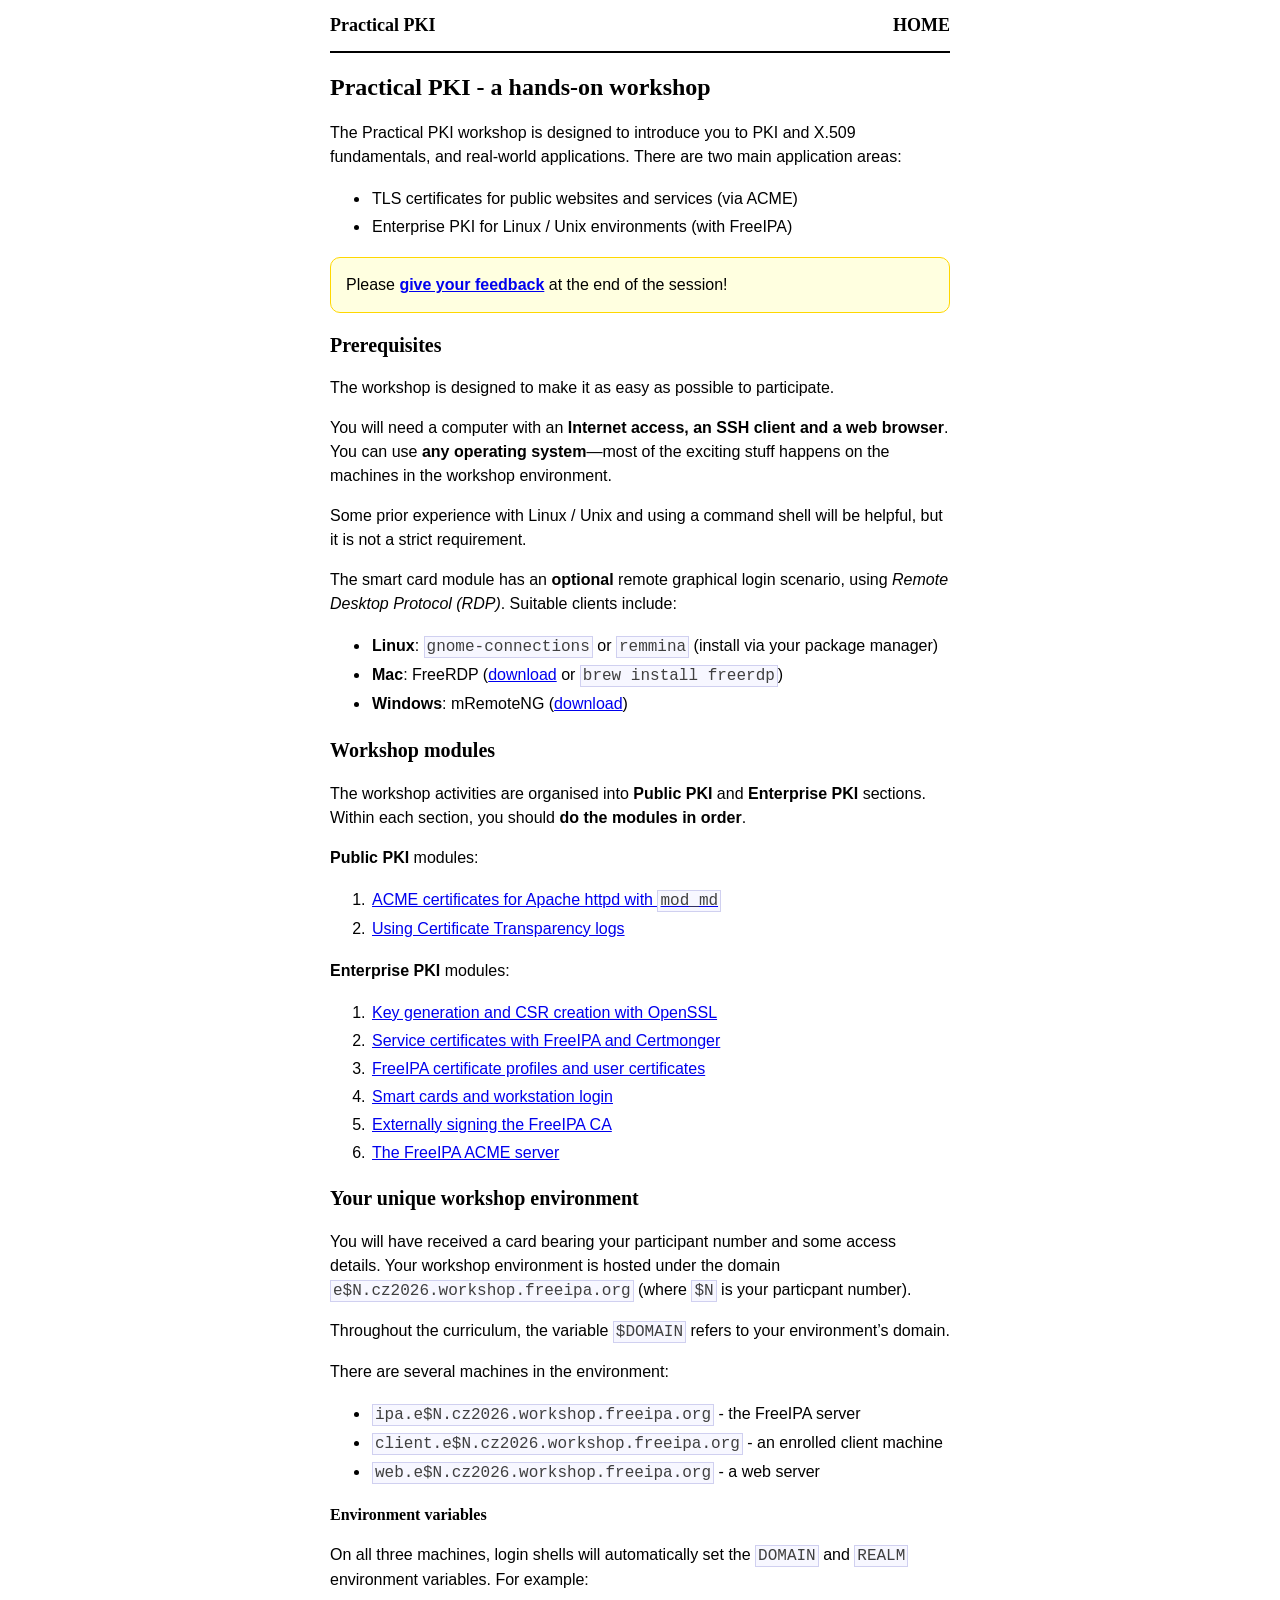
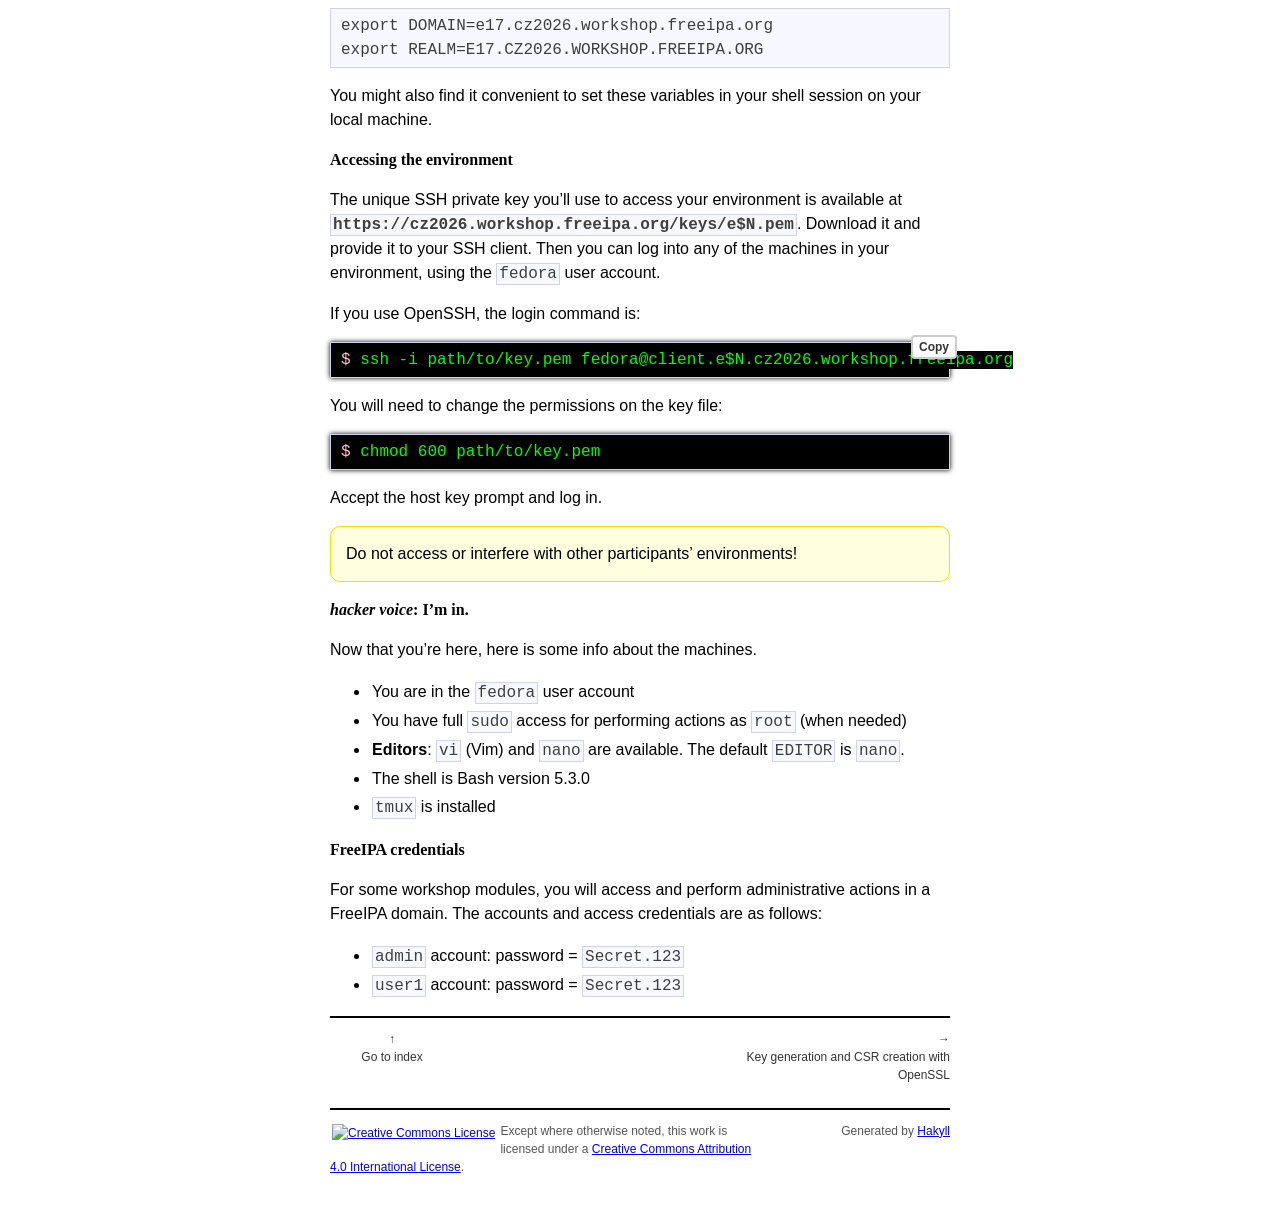
==== index.html @ d238bed1 "snapshot 26-05-22 23:59" ====
<!DOCTYPE html>
<html lang="en">
    <head>
        <meta charset="UTF-8">
        <meta name="viewport" content="width=device-width, initial-scale=1.0">
        <title>Practical PKI - Start</title>
        <link rel="stylesheet" href="./css/default.css">
        <script src="./js/copy-button.js"></script>
    </head>
    <body>
        <div id="header">
            <div id="logo">
                <a href="./">Practical PKI</a>
            </div>
            <div id="navigation">
                <a href="./">Home</a>
            </div>
        </div>

        <div id="content">
            <div id="postContent">
    <h1 id="practical-pki---a-hands-on-workshop">Practical PKI - a hands-on workshop</h1>
<p>The Practical PKI workshop is designed to introduce you to PKI and
X.509 fundamentals, and real-world applications. There are two main
application areas:</p>
<ul>
<li>TLS certificates for public websites and services (via ACME)</li>
<li>Enterprise PKI for Linux / Unix environments (with FreeIPA)</li>
</ul>
<div class="note">
<p>Please <a href="https://feedback-form.example.com/" target="_blank"><strong>give your feedback</strong></a>
at the end of the session!</p>
</div>
<h2 id="prerequisites">Prerequisites</h2>
<p>The workshop is designed to make it as easy as possible to
participate.</p>
<p>You will need a computer with an <strong>Internet access, an SSH client
and a web browser</strong>. You can use <strong>any operating system</strong>—most of
the exciting stuff happens on the machines in the workshop
environment.</p>
<p>Some prior experience with Linux / Unix and using a command shell
will be helpful, but it is not a strict requirement.</p>
<p>The smart card module has an <strong>optional</strong> remote graphical login
scenario, using <em>Remote Desktop Protocol (RDP)</em>. Suitable clients
include:</p>
<ul>
<li><strong>Linux</strong>: <code>gnome-connections</code> or <code>remmina</code> (install via your
package manager)</li>
<li><strong>Mac</strong>: FreeRDP (<a href="https://www.freerdp.com/">download</a> or
<code>brew install freerdp</code>)</li>
<li><strong>Windows</strong>: mRemoteNG (<a href="https://mremoteng.org/">download</a>)</li>
</ul>
<h2 id="toc">Workshop modules</h2>
<p>The workshop activities are organised into <strong>Public PKI</strong> and
<strong>Enterprise PKI</strong> sections. Within each section, you should <strong>do
the modules in order</strong>.</p>
<p><strong>Public PKI</strong> modules:</p>
<ol type="1">
<li><a href="modules/acme-httpd-mod_md.html">ACME certificates for Apache httpd with <code>mod_md</code></a></li>
<li><a href="modules/certificate-transparency.html">Using Certificate Transparency logs</a></li>
</ol>
<p><strong>Enterprise PKI</strong> modules:</p>
<ol type="1">
<li><a href="modules/01-keygen-and-csr.html">Key generation and CSR creation with OpenSSL</a></li>
<li><a href="modules/ipa-certmonger.html">Service certificates with FreeIPA and Certmonger</a></li>
<li><a href="modules/ipa-profiles.html">FreeIPA certificate profiles and user certificates</a></li>
<li><a href="modules/ipa-smart-cards.html">Smart cards and workstation login</a></li>
<li><a href="modules/ipa-external-ca.html">Externally signing the FreeIPA CA</a></li>
<li><a href="modules/ipa-acme.html">The FreeIPA ACME server</a></li>
</ol>
<h2 id="your-unique-workshop-environment">Your unique workshop environment</h2>
<p>You will have received a card bearing your participant number and
some access details. Your workshop environment is hosted under the
domain <code>e$N.cz2026.workshop.freeipa.org</code> (where <code>$N</code> is your particpant number).</p>
<p>Throughout the curriculum, the variable <code>$DOMAIN</code> refers to your
environment’s domain.</p>
<p>There are several machines in the environment:</p>
<ul>
<li><code>ipa.e$N.cz2026.workshop.freeipa.org</code> - the FreeIPA server</li>
<li><code>client.e$N.cz2026.workshop.freeipa.org</code> - an enrolled client machine</li>
<li><code>web.e$N.cz2026.workshop.freeipa.org</code> - a web server</li>
</ul>
<h3 id="environment-variables">Environment variables</h3>
<p>On all three machines, login shells will automatically set the
<code>DOMAIN</code> and <code>REALM</code> environment variables. For example:</p>
<pre><code>export DOMAIN=e17.cz2026.workshop.freeipa.org
export REALM=E17.CZ2026.WORKSHOP.FREEIPA.ORG</code></pre>
<p>You might also find it convenient to set these variables in your
shell session on your local machine.</p>
<h3 id="accessing-the-environment">Accessing the environment</h3>
<p>The unique SSH private key you’ll use to access your environment is
available at <strong><code>https://cz2026.workshop.freeipa.org/keys/e$N.pem</code></strong>.
Download it and provide it to your SSH client. Then you can log
into any of the machines in your environment, using the <code>fedora</code>
user account.</p>
<p>If you use OpenSSH, the login command is:</p>
<pre class="command"><code>ssh -i path/to/key.pem fedora@client.e$N.cz2026.workshop.freeipa.org</code></pre>
<p>You will need to change the permissions on the key file:</p>
<pre class="command no-copy"><code>chmod 600 path/to/key.pem</code></pre>
<p>Accept the host key prompt and log in.</p>
<div class="note">
<p>Do not access or interfere with other participants’ environments!</p>
</div>
<h3 id="hacker-voice-im-in."><em>hacker voice</em>: I’m in.</h3>
<p>Now that you’re here, here is some info about the machines.</p>
<ul>
<li>You are in the <code>fedora</code> user account</li>
<li>You have full <code>sudo</code> access for performing actions as <code>root</code> (when
needed)</li>
<li><strong>Editors</strong>: <code>vi</code> (Vim) and <code>nano</code> are available. The default
<code>EDITOR</code> is <code>nano</code>.</li>
<li>The shell is Bash version 5.3.0</li>
<li><code>tmux</code> is installed</li>
</ul>
<h3 id="freeipa-credentials">FreeIPA credentials</h3>
<p>For some workshop modules, you will access and perform
administrative actions in a FreeIPA domain. The accounts and access
credentials are as follows:</p>
<ul>
<li><code>admin</code> account: password = <code>Secret.123</code></li>
<li><code>user1</code> account: password = <code>Secret.123</code></li>
</ul>
</div>
<div id="nav" class="footer">
    
    
    <div class="up">
        <a href="#toc">Go to index</a>
    </div>
    
    
    <div class="next">
        <a href="modules/01-keygen-and-csr.html">Key generation and CSR creation with OpenSSL</a>
    </div>
    
</div>

        </div>

        <div class="footer">

<div id="license">
    <div style="float: left">
        <a rel="license" href="https://creativecommons.org/licenses/by/4.0/">
            <img alt="Creative Commons License" style="border-width:0" src="https://licensebuttons.net/l/by/4.0/88x31.png">
        </a>
    </div>
    <div>
        <p>
        Except where otherwise noted, this work is licensed under a
        <a rel="license" href="https://creativecommons.org/licenses/by/4.0/">
            Creative Commons Attribution 4.0 International License</a>.
        </p>
    </div>
</div>

<div id="hakyll">
    Generated by
    <a href="https://jaspervdj.be/hakyll">Hakyll</a>
</div>

        </div>
    </body>
</html>
---- css/default.css ----
body{color:black;font-size:16px;font-family:sans-serif;margin:0px auto 0px auto;max-width:650px;width:100%;padding:0 15px;box-sizing:border-box;line-height:1.5}div#header{font-family:serif;border-bottom:2px solid black;margin-bottom:12px;padding:12px 0px 12px 0px}div#header::after{content:"";display:table;clear:both}div#logo a{color:black;float:left;font-size:18px;font-weight:bold;text-decoration:none}div#header #navigation{text-align:right}div#header #navigation a{color:black;font-size:18px;font-weight:bold;margin-left:12px;text-decoration:none;text-transform:uppercase}#recent ul{padding-left:20px}.clear{clear:both}.footer{border-top:solid 2px black;color:#555;font-size:12px;margin-top:12px;padding:12px 0px 12px 0px;display:flex;justify-content:space-between}#nav .back{width:40%;text-align:left}#nav .up{width:20%;text-align:center}#nav .next{width:40%;text-align:right}#nav .back a::before{content:"←\a";white-space:pre}#nav .up a::before{content:"↑\a";white-space:pre}#nav .next a::before{content:"→\a";white-space:pre}#nav a{text-decoration:none;color:#333}#nav a:hover{color:#000}#license{width:70%}#license img{margin:2px;margin-right:5px}#content img{max-width:100%}li{padding:2px}h1{font-size:24px}h2{font-size:20px}h3{font-size:16px}h4{color:grey;font-size:16px}h1,h2,h3,h4,h5,h6{font-family:serif}a.section{text-decoration:none;color:grey;visibility:hidden}:hover>a.section{visibility:visible}div.info{color:#555;font-size:14px;font-style:italic}table{margin:auto;border-collapse:collapse}td,th{padding:5px;border-bottom:1px solid lightgrey}th{border-top:1px solid lightgrey}p{overflow-wrap:break-word;hyphens:auto}div p:first-child{margin-top:0}.note :last-child,.note :last-child :last-child{margin-bottom:0}li:last-child :last-child{margin-bottom:0}blockquote{font-style:italic}code{background:#f7f7ff;color:#3f3f3f;border:solid 1px #d0d0f0;padding:1px 2px;hyphens:none;white-space:nowrap}pre code{border:none;padding:0px;white-space:pre}pre.command,pre.output{background:black;box-shadow:0 0 5px black}pre.command code{background:black;color:lime}pre.output code{background:black;color:grey}pre.command code::before{content:"$ ";color:pink}pre.command.web code::before{content:"[web]$ "}pre.command.ipa code::before{content:"[ipa]$ "}pre.command.client code::before{content:"[client]$ "}pre.command.workstation code::before{content:"[client]$ "}pre.command:has(+pre.output){border-bottom:none;margin-bottom:0;padding-bottom:0}pre.command+pre.output{border-top:none;margin-top:0;padding-top:0}pre.command,pre.copy{position:relative;overflow:visible}.copy-button{top:-8px;right:-8px;border:2px solid #ccc;border-radius:4px;cursor:pointer;padding:3px 6px;background-color:white;color:#333;font-size:12px;font-weight:bold;transition:all 0.2s ease;position:absolute}.copy-button:hover{background:#f0f0f0;border-color:#999}pre{border:solid 1px #d0d0f0;background:#f7f7ff;padding:5px 10px;overflow:auto}.note{border:solid 1px gold;border-radius:10px;background:lightyellow;padding:15px;overflow:auto}.sourceCode .im{color:mediumvioletred}.sourceCode .kw{color:mediumvioletred}.sourceCode .fu{color:mediumvioletred}.sourceCode .cf{color:mediumvioletred}.sourceCode .op{color:mediumvioletred}.sourceCode .dt{color:blue}.sourceCode .va{color:blue}.sourceCode .bu{color:blue}.sourceCode .ex{color:blue}.sourceCode .at{color:blue}.sourceCode .pp{color:brown}.sourceCode .st{color:brown}.sourceCode .vs{color:brown}.sourceCode .ss{color:brown}.sourceCode .dv{color:brown}.sourceCode .bn{color:brown}.sourceCode .fl{color:brown}.sourceCode .ch{color:brown}.sourceCode .sc{color:red}.sourceCode .cn{color:brown}.sourceCode .co{color:darkgreen}.sourceCode .cv{color:green}.sourceCode .ot{color:blue}.sourceCode .do{color:darkgreen}.sourceCode .re{color:red}.sourceCode .er{color:red}.sourceCode .an{color:red}.sourceCode .wa{color:red}.sourceCode .in{color:red}@media (max-width:650px){table{display:block;overflow-x:auto;white-space:nowrap}}@media (max-width:480px){body{font-size:15px;padding:0 10px}h1{font-size:22px}h2{font-size:18px}div#header{padding:10px 0}div#logo a,div#header #navigation a{font-size:16px}.footer{flex-direction:column;text-align:center}#license{width:100%}#license>div{float:none}#license img{display:none}#nav{border-top:2px solid black;padding-top:15px;padding-bottom:0px;margin-bottom:15px;margin-top:20px;gap:8px}#nav .back,#nav .up,#nav .next{font-size:15px;padding:0;width:auto;flex:1;min-width:0}#nav a{display:block;padding:12px 8px;background:#f5f5f5;border:1px solid #ddd;border-radius:6px;text-align:center;font-weight:500;transition:all 0.15s ease}#nav a:active{background:#e0e0e0}#nav .back a::before{content:"← ";white-space:normal}#nav .up a::before,#nav .up a::after{content:" ↑ ";white-space:normal}#nav .next a::before{content:""}#nav .next a::after{content:" →";white-space:normal}pre{padding:5px;font-size:13px}code{font-size:13px;word-break:break-word;white-space:pre-wrap}pre code{word-break:normal;white-space:pre}p code,li code,td code{white-space:pre-wrap}.copy-button{font-size:11px;padding:2px 4px}}
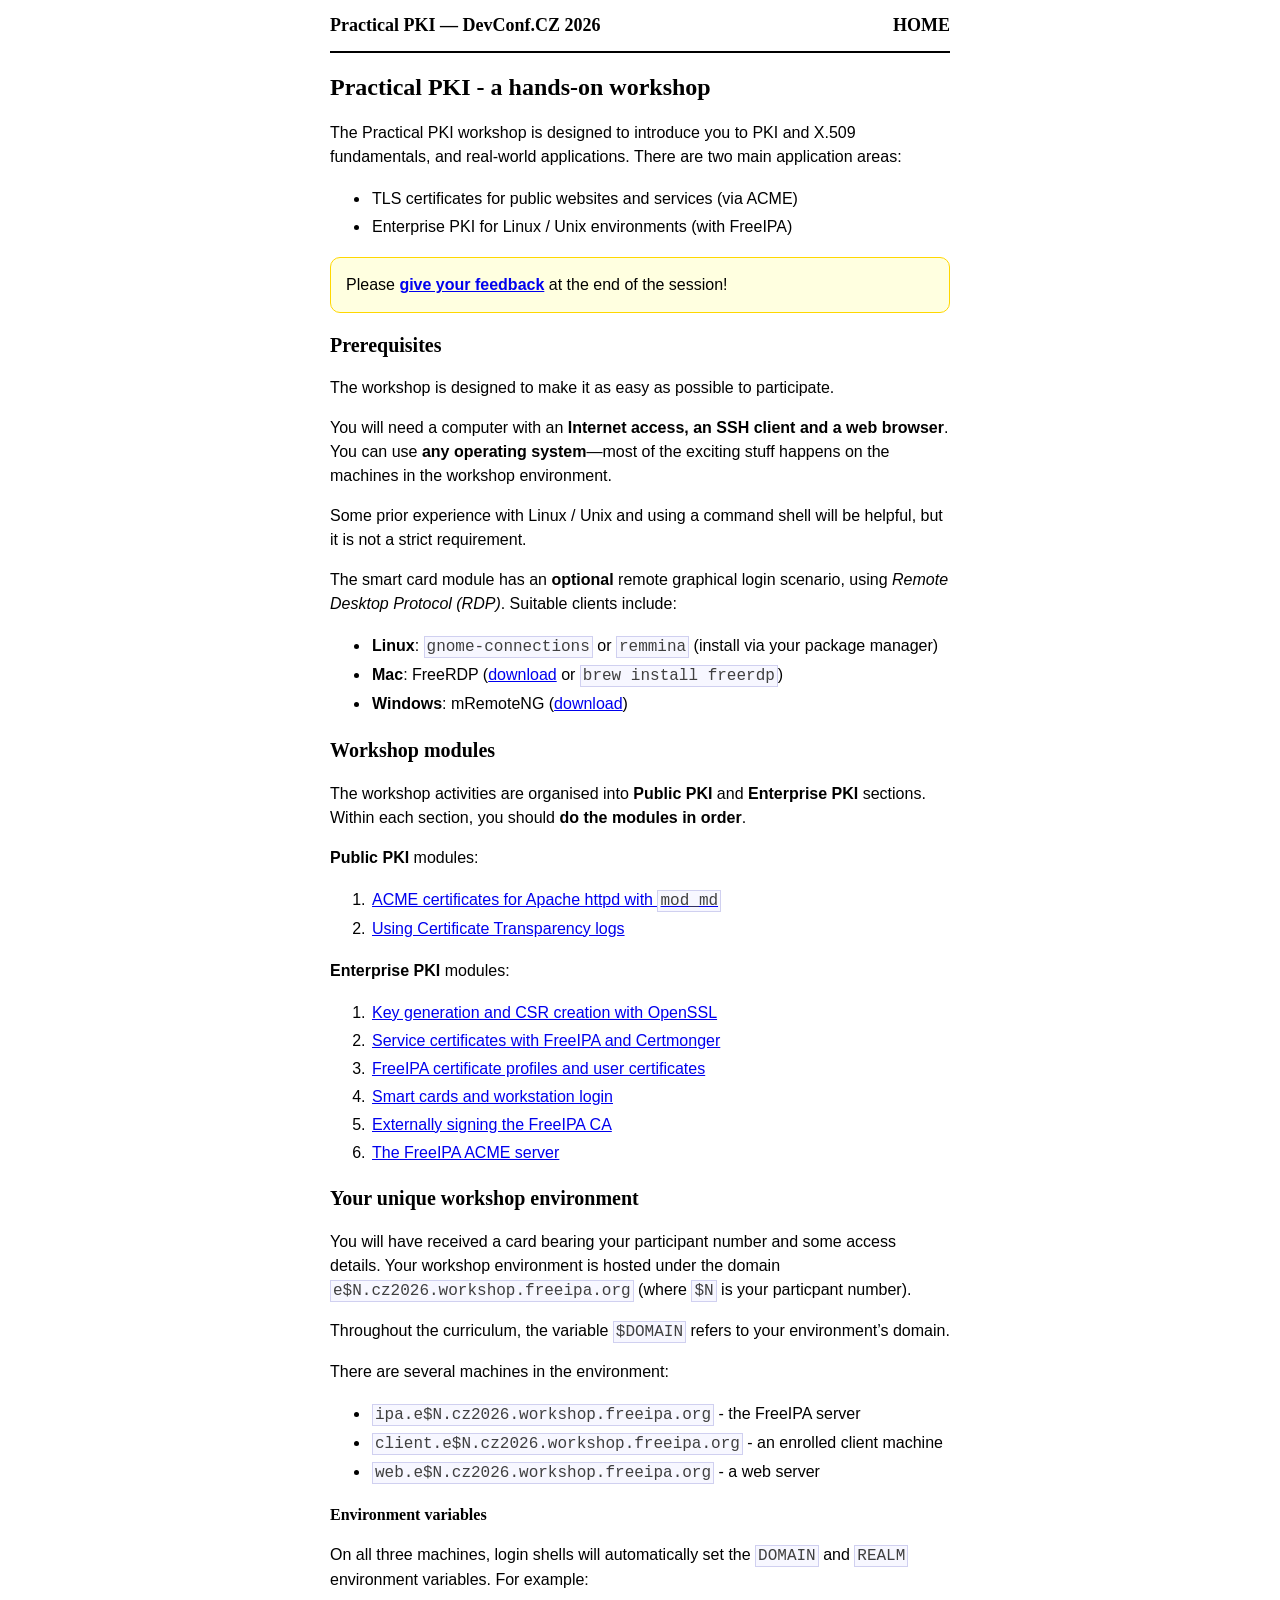
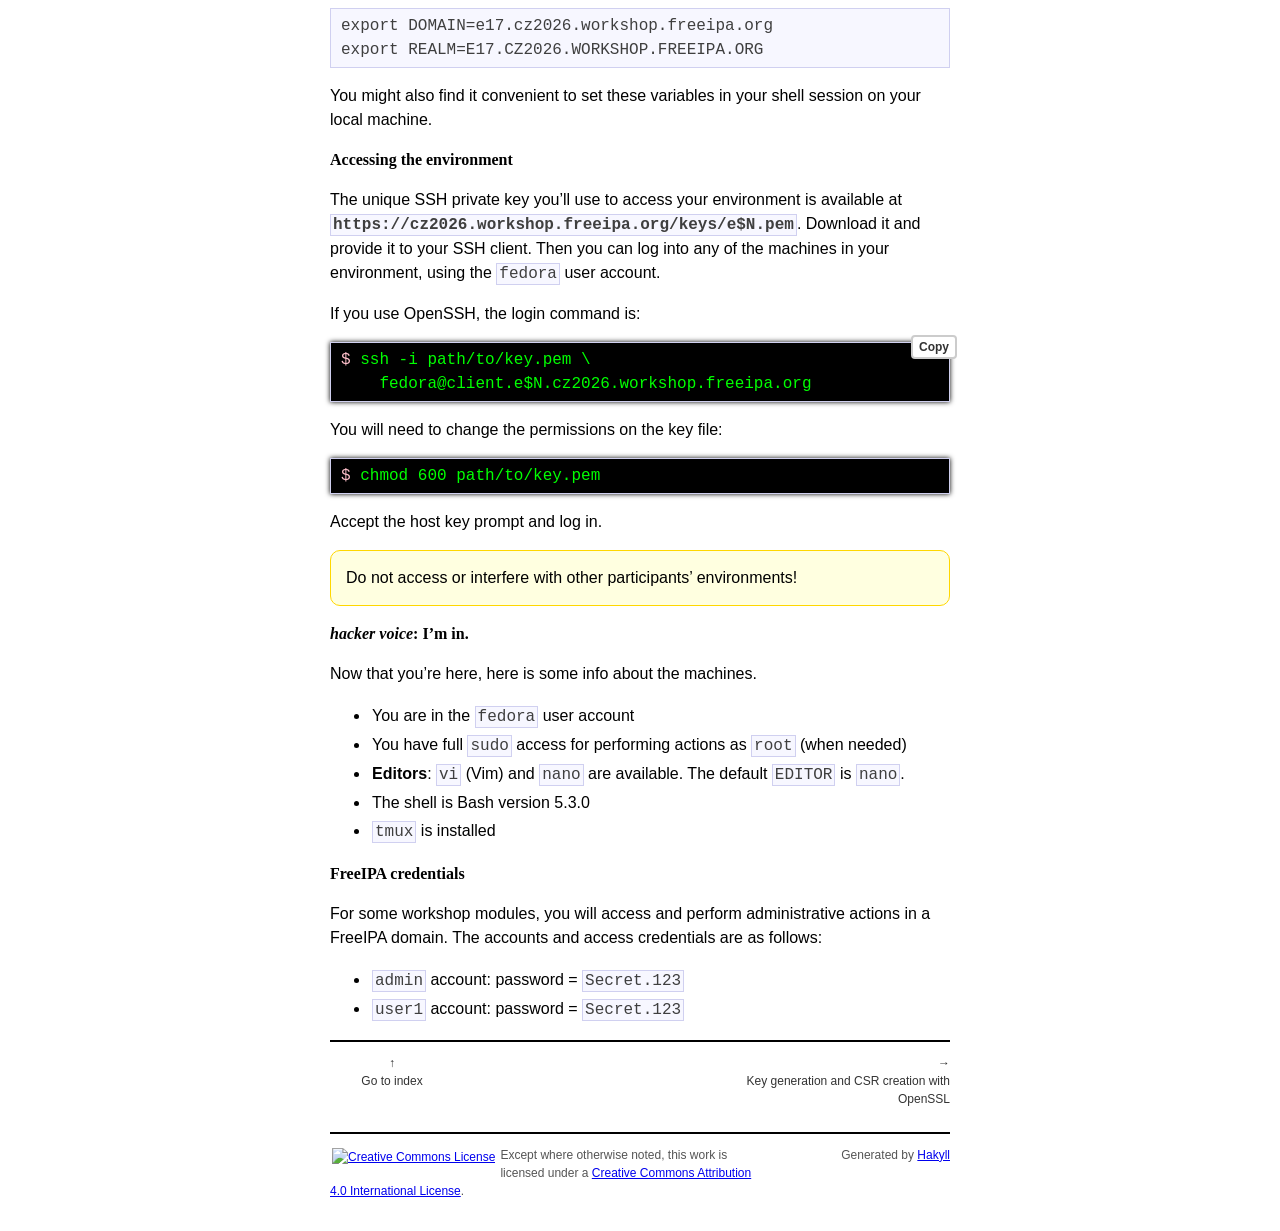
==== commit cf3f2c4d: "snapshot 26-05-27 12:47" ====
--- a/index.html
+++ b/index.html
@@ -3,14 +3,14 @@
     <head>
         <meta charset="UTF-8">
         <meta name="viewport" content="width=device-width, initial-scale=1.0">
-        <title>Practical PKI - Start</title>
+        <title>Practical PKI - DevConf.CZ 2026 - Start</title>
         <link rel="stylesheet" href="./css/default.css">
         <script src="./js/copy-button.js"></script>
     </head>
     <body>
         <div id="header">
             <div id="logo">
-                <a href="./">Practical PKI</a>
+                <a href="./">Practical PKI — DevConf.CZ 2026</a>
             </div>
             <div id="navigation">
                 <a href="./">Home</a>
@@ -94,7 +94,8 @@
 into any of the machines in your environment, using the <code>fedora</code>
 user account.</p>
 <p>If you use OpenSSH, the login command is:</p>
-<pre class="command"><code>ssh -i path/to/key.pem fedora@client.e$N.cz2026.workshop.freeipa.org</code></pre>
+<pre class="command"><code>ssh -i path/to/key.pem \
+    fedora@client.e$N.cz2026.workshop.freeipa.org</code></pre>
 <p>You will need to change the permissions on the key file:</p>
 <pre class="command no-copy"><code>chmod 600 path/to/key.pem</code></pre>
 <p>Accept the host key prompt and log in.</p>
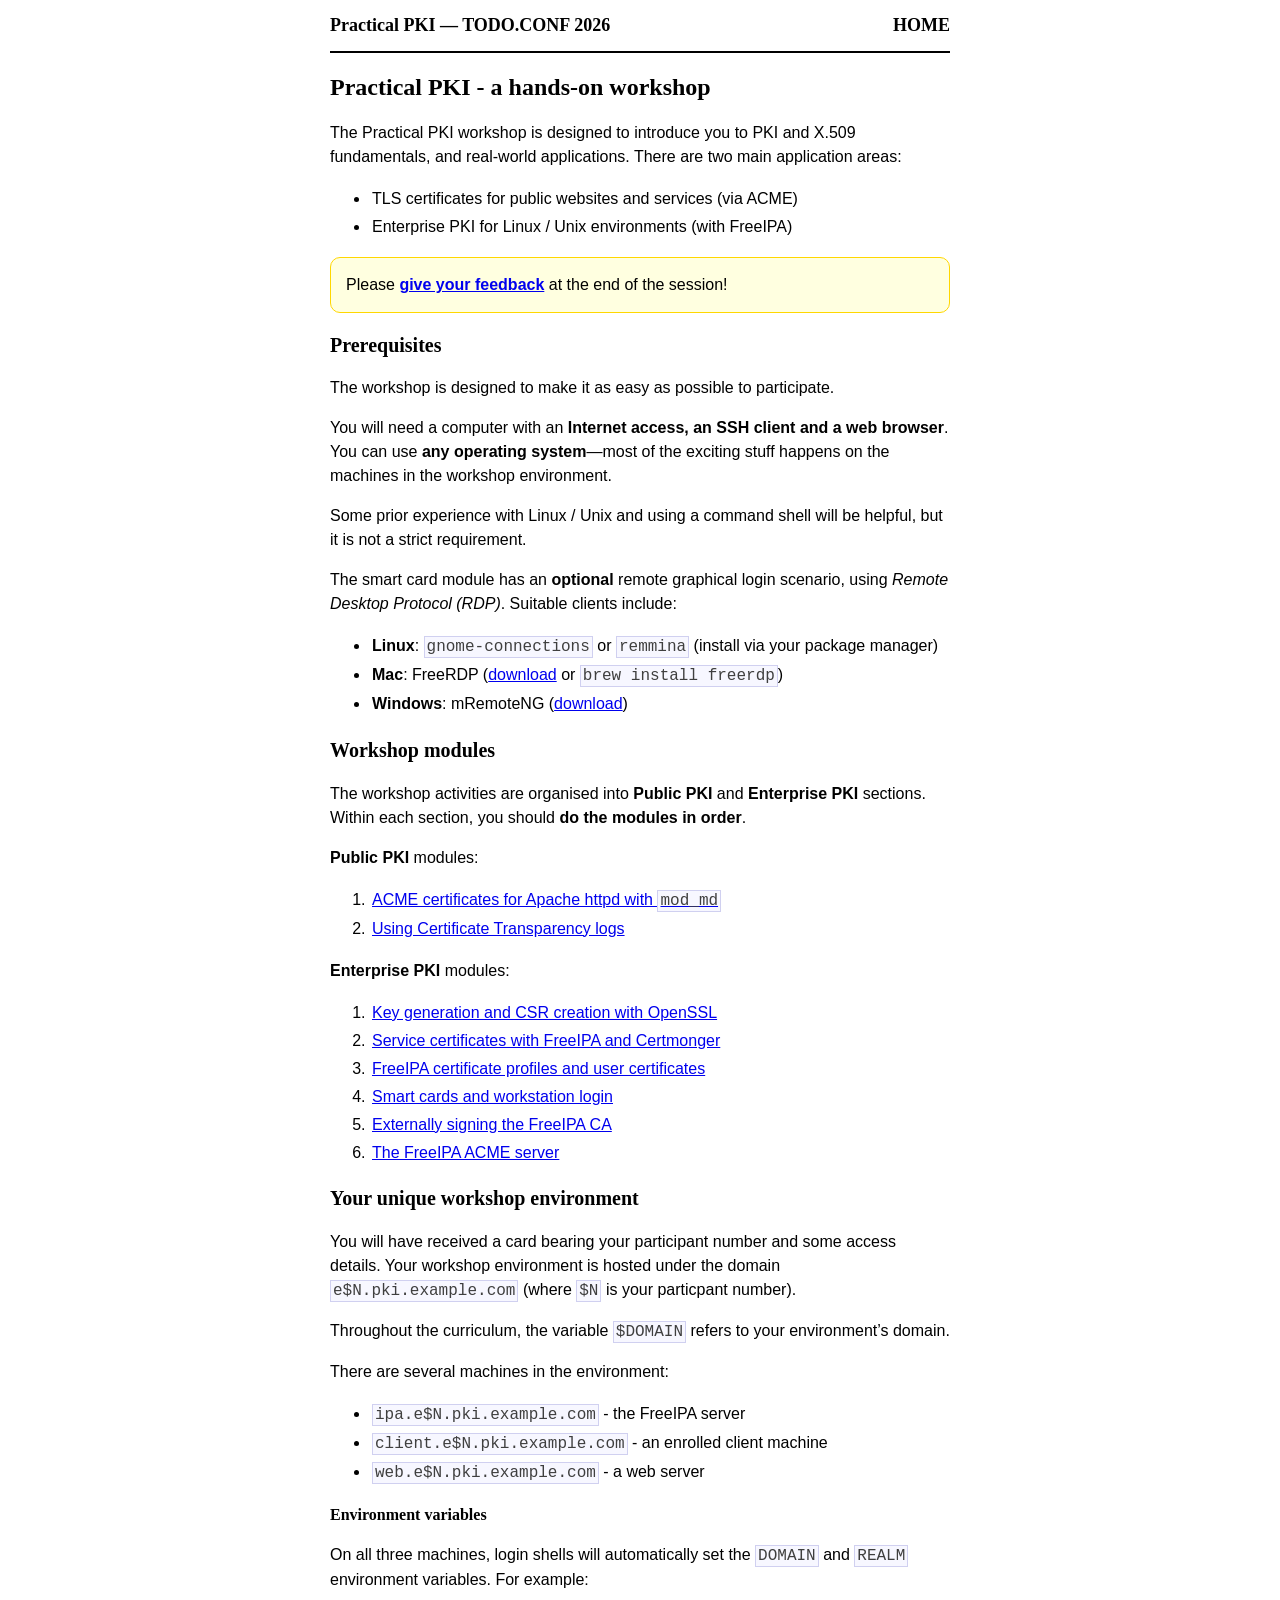
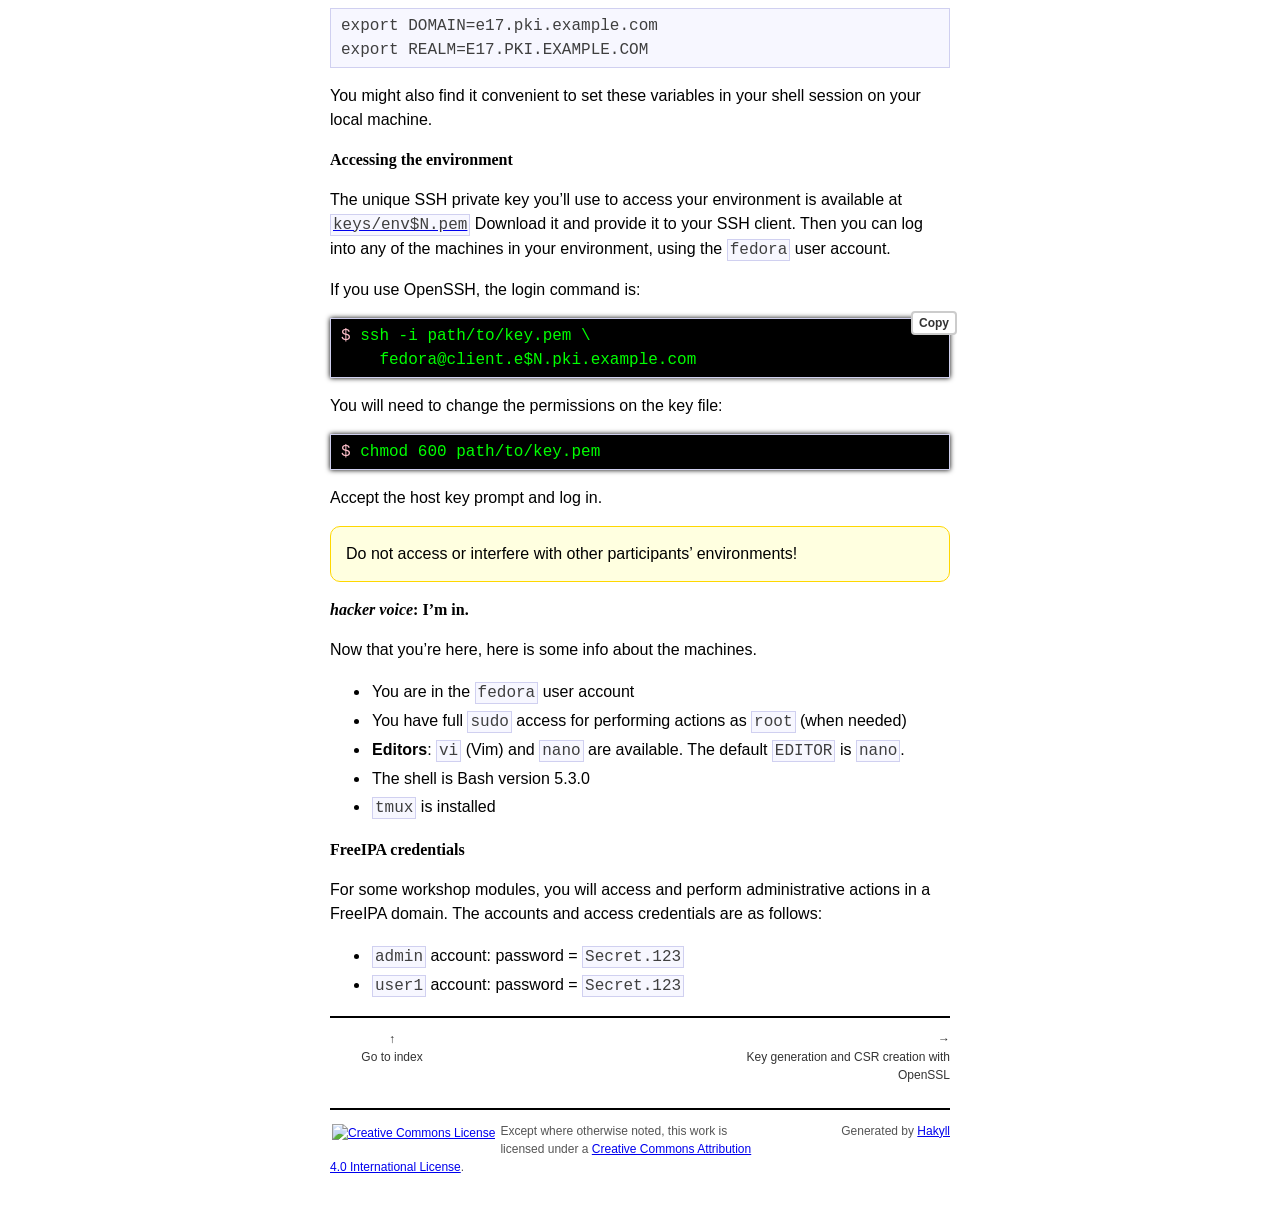
==== commit 71c8494e: "snapshot 26-06-16 14:10" ====
--- a/index.html
+++ b/index.html
@@ -3,14 +3,14 @@
     <head>
         <meta charset="UTF-8">
         <meta name="viewport" content="width=device-width, initial-scale=1.0">
-        <title>Practical PKI - DevConf.CZ 2026 - Start</title>
+        <title>Practical PKI - TODO.CONF 2026 - Start</title>
         <link rel="stylesheet" href="./css/default.css">
         <script src="./js/copy-button.js"></script>
     </head>
     <body>
         <div id="header">
             <div id="logo">
-                <a href="./">Practical PKI — DevConf.CZ 2026</a>
+                <a href="./">Practical PKI — TODO.CONF 2026</a>
             </div>
             <div id="navigation">
                 <a href="./">Home</a>
@@ -71,31 +71,31 @@
 <h2 id="your-unique-workshop-environment">Your unique workshop environment</h2>
 <p>You will have received a card bearing your participant number and
 some access details. Your workshop environment is hosted under the
-domain <code>e$N.cz2026.workshop.freeipa.org</code> (where <code>$N</code> is your particpant number).</p>
+domain <code>e$N.pki.example.com</code> (where <code>$N</code> is your particpant number).</p>
 <p>Throughout the curriculum, the variable <code>$DOMAIN</code> refers to your
 environment’s domain.</p>
 <p>There are several machines in the environment:</p>
 <ul>
-<li><code>ipa.e$N.cz2026.workshop.freeipa.org</code> - the FreeIPA server</li>
-<li><code>client.e$N.cz2026.workshop.freeipa.org</code> - an enrolled client machine</li>
-<li><code>web.e$N.cz2026.workshop.freeipa.org</code> - a web server</li>
+<li><code>ipa.e$N.pki.example.com</code> - the FreeIPA server</li>
+<li><code>client.e$N.pki.example.com</code> - an enrolled client machine</li>
+<li><code>web.e$N.pki.example.com</code> - a web server</li>
 </ul>
 <h3 id="environment-variables">Environment variables</h3>
 <p>On all three machines, login shells will automatically set the
 <code>DOMAIN</code> and <code>REALM</code> environment variables. For example:</p>
-<pre><code>export DOMAIN=e17.cz2026.workshop.freeipa.org
-export REALM=E17.CZ2026.WORKSHOP.FREEIPA.ORG</code></pre>
+<pre><code>export DOMAIN=e17.pki.example.com
+export REALM=E17.PKI.EXAMPLE.COM</code></pre>
 <p>You might also find it convenient to set these variables in your
 shell session on your local machine.</p>
 <h3 id="accessing-the-environment">Accessing the environment</h3>
 <p>The unique SSH private key you’ll use to access your environment is
-available at <strong><code>https://cz2026.workshop.freeipa.org/keys/e$N.pem</code></strong>.
+available at <a href="./keys" target="_blank"><code>keys/env$N.pem</code></a>
 Download it and provide it to your SSH client. Then you can log
 into any of the machines in your environment, using the <code>fedora</code>
 user account.</p>
 <p>If you use OpenSSH, the login command is:</p>
 <pre class="command"><code>ssh -i path/to/key.pem \
-    fedora@client.e$N.cz2026.workshop.freeipa.org</code></pre>
+    fedora@client.e$N.pki.example.com</code></pre>
 <p>You will need to change the permissions on the key file:</p>
 <pre class="command no-copy"><code>chmod 600 path/to/key.pem</code></pre>
 <p>Accept the host key prompt and log in.</p>
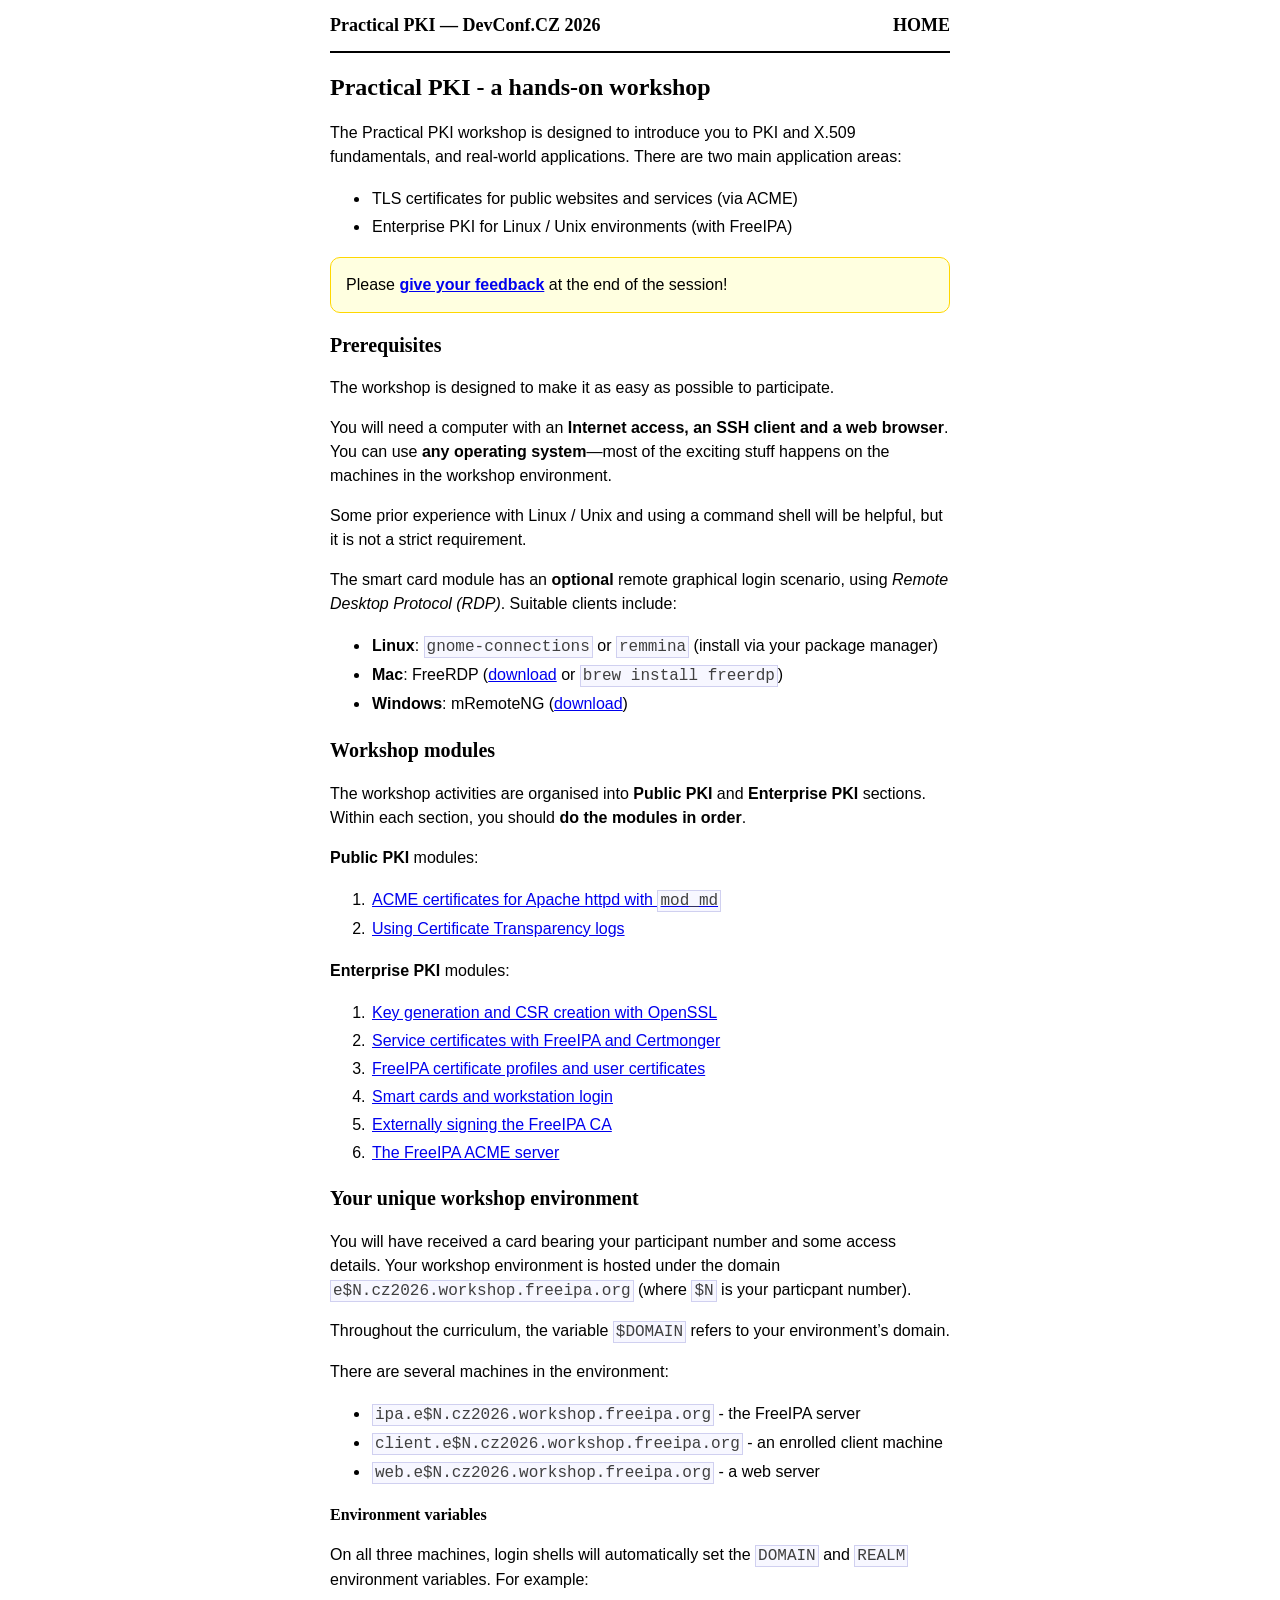
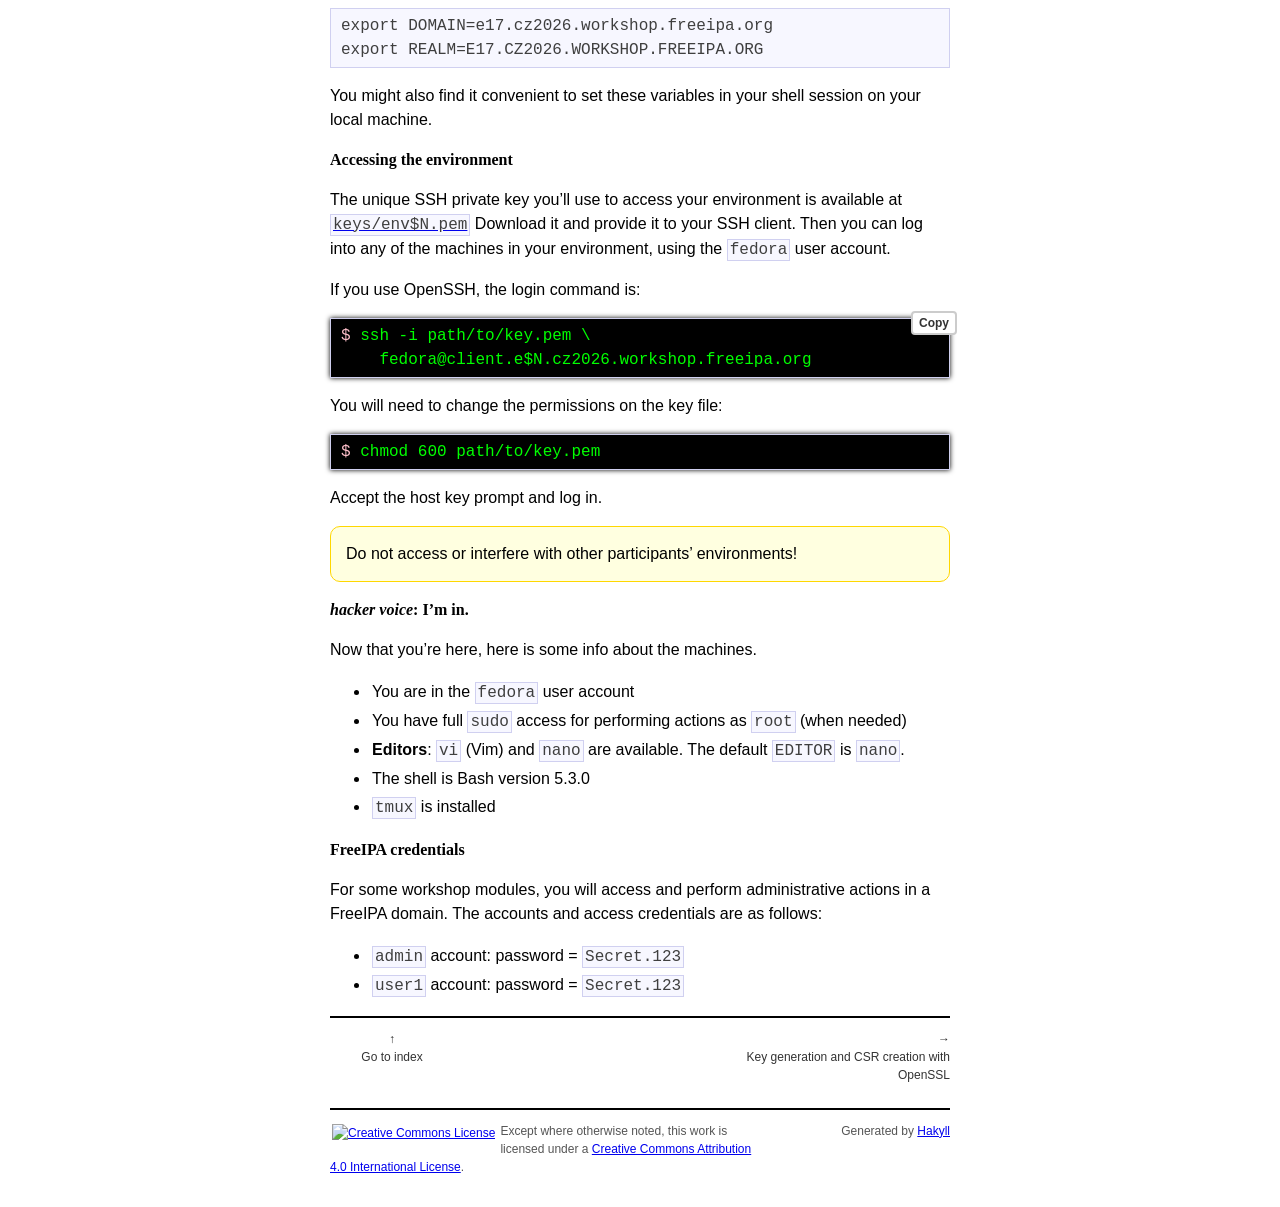
==== commit dfbc1c0c: "snapshot 26-06-16 14:13" ====
--- a/index.html
+++ b/index.html
@@ -3,14 +3,14 @@
     <head>
         <meta charset="UTF-8">
         <meta name="viewport" content="width=device-width, initial-scale=1.0">
-        <title>Practical PKI - TODO.CONF 2026 - Start</title>
+        <title>Practical PKI - DevConf.CZ 2026 - Start</title>
         <link rel="stylesheet" href="./css/default.css">
         <script src="./js/copy-button.js"></script>
     </head>
     <body>
         <div id="header">
             <div id="logo">
-                <a href="./">Practical PKI — TODO.CONF 2026</a>
+                <a href="./">Practical PKI — DevConf.CZ 2026</a>
             </div>
             <div id="navigation">
                 <a href="./">Home</a>
@@ -71,20 +71,20 @@
 <h2 id="your-unique-workshop-environment">Your unique workshop environment</h2>
 <p>You will have received a card bearing your participant number and
 some access details. Your workshop environment is hosted under the
-domain <code>e$N.pki.example.com</code> (where <code>$N</code> is your particpant number).</p>
+domain <code>e$N.cz2026.workshop.freeipa.org</code> (where <code>$N</code> is your particpant number).</p>
 <p>Throughout the curriculum, the variable <code>$DOMAIN</code> refers to your
 environment’s domain.</p>
 <p>There are several machines in the environment:</p>
 <ul>
-<li><code>ipa.e$N.pki.example.com</code> - the FreeIPA server</li>
-<li><code>client.e$N.pki.example.com</code> - an enrolled client machine</li>
-<li><code>web.e$N.pki.example.com</code> - a web server</li>
+<li><code>ipa.e$N.cz2026.workshop.freeipa.org</code> - the FreeIPA server</li>
+<li><code>client.e$N.cz2026.workshop.freeipa.org</code> - an enrolled client machine</li>
+<li><code>web.e$N.cz2026.workshop.freeipa.org</code> - a web server</li>
 </ul>
 <h3 id="environment-variables">Environment variables</h3>
 <p>On all three machines, login shells will automatically set the
 <code>DOMAIN</code> and <code>REALM</code> environment variables. For example:</p>
-<pre><code>export DOMAIN=e17.pki.example.com
-export REALM=E17.PKI.EXAMPLE.COM</code></pre>
+<pre><code>export DOMAIN=e17.cz2026.workshop.freeipa.org
+export REALM=E17.CZ2026.WORKSHOP.FREEIPA.ORG</code></pre>
 <p>You might also find it convenient to set these variables in your
 shell session on your local machine.</p>
 <h3 id="accessing-the-environment">Accessing the environment</h3>
@@ -95,7 +95,7 @@
 user account.</p>
 <p>If you use OpenSSH, the login command is:</p>
 <pre class="command"><code>ssh -i path/to/key.pem \
-    fedora@client.e$N.pki.example.com</code></pre>
+    fedora@client.e$N.cz2026.workshop.freeipa.org</code></pre>
 <p>You will need to change the permissions on the key file:</p>
 <pre class="command no-copy"><code>chmod 600 path/to/key.pem</code></pre>
 <p>Accept the host key prompt and log in.</p>
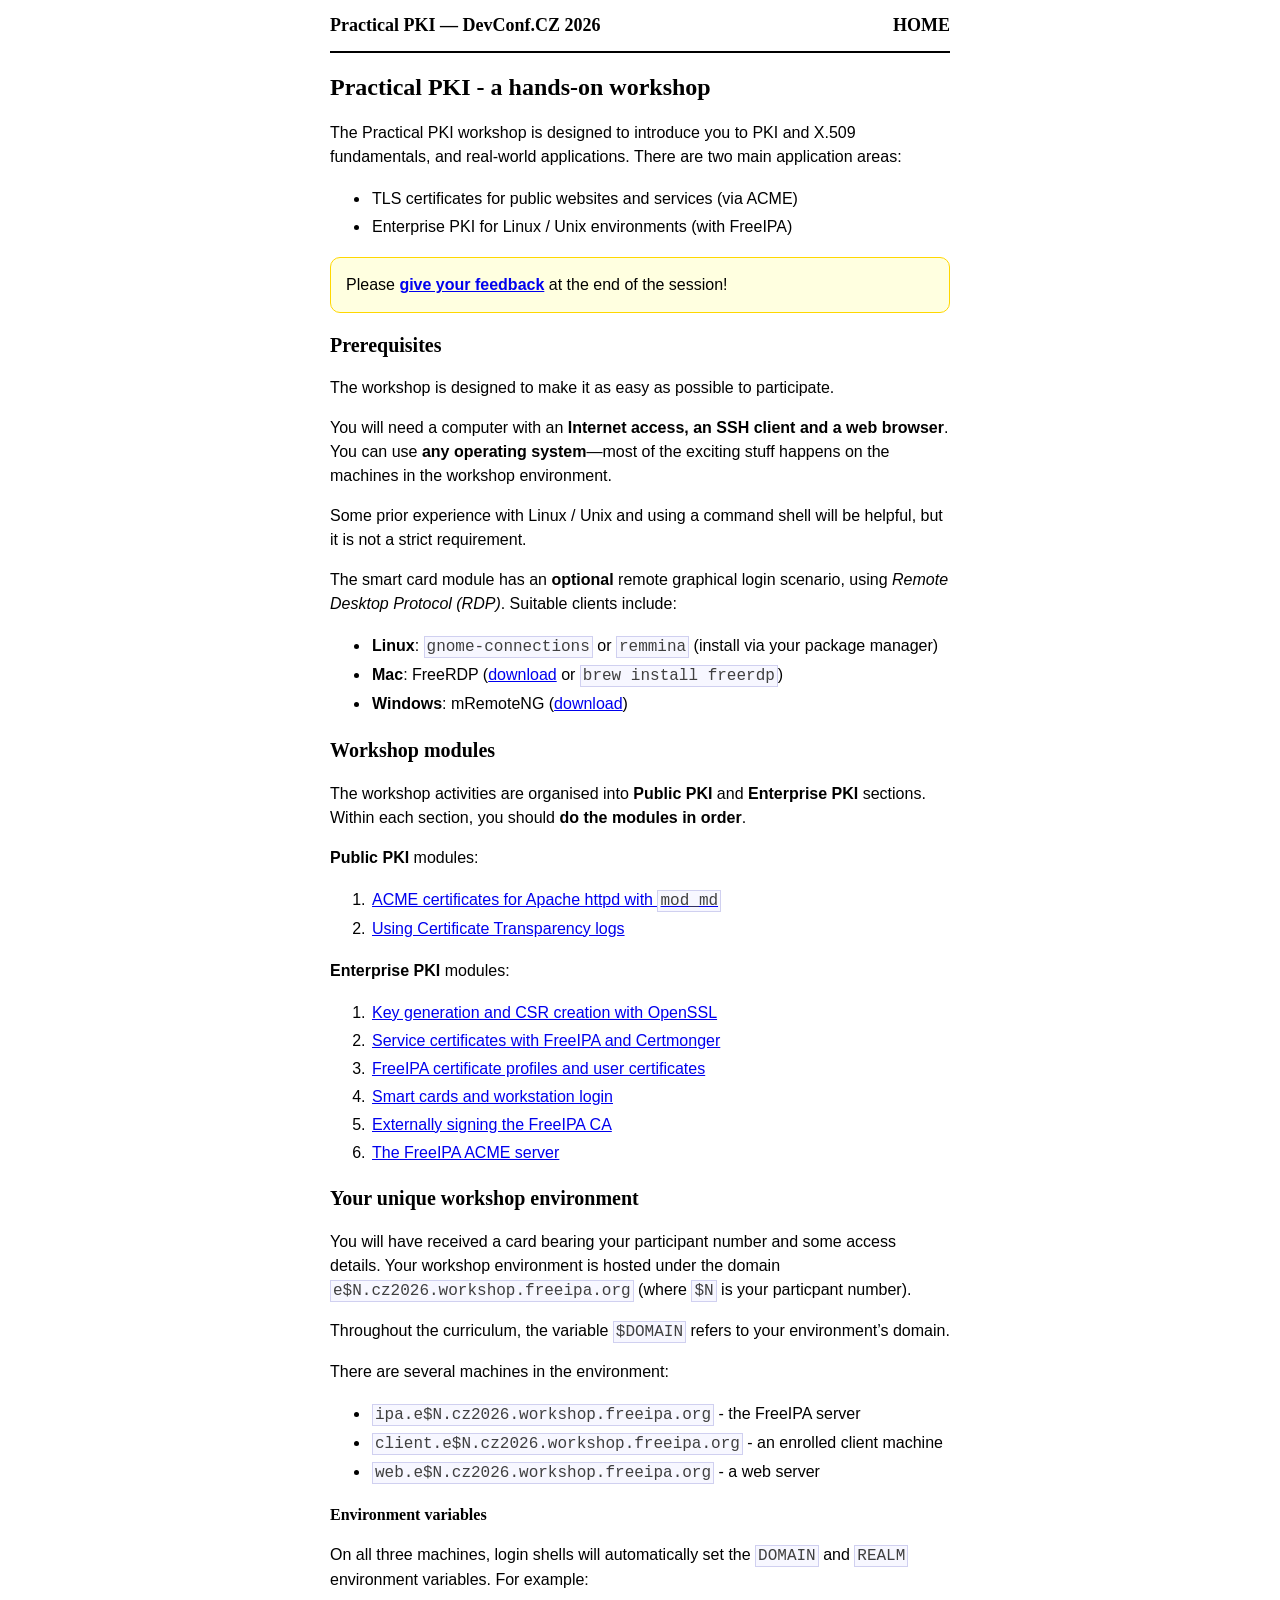
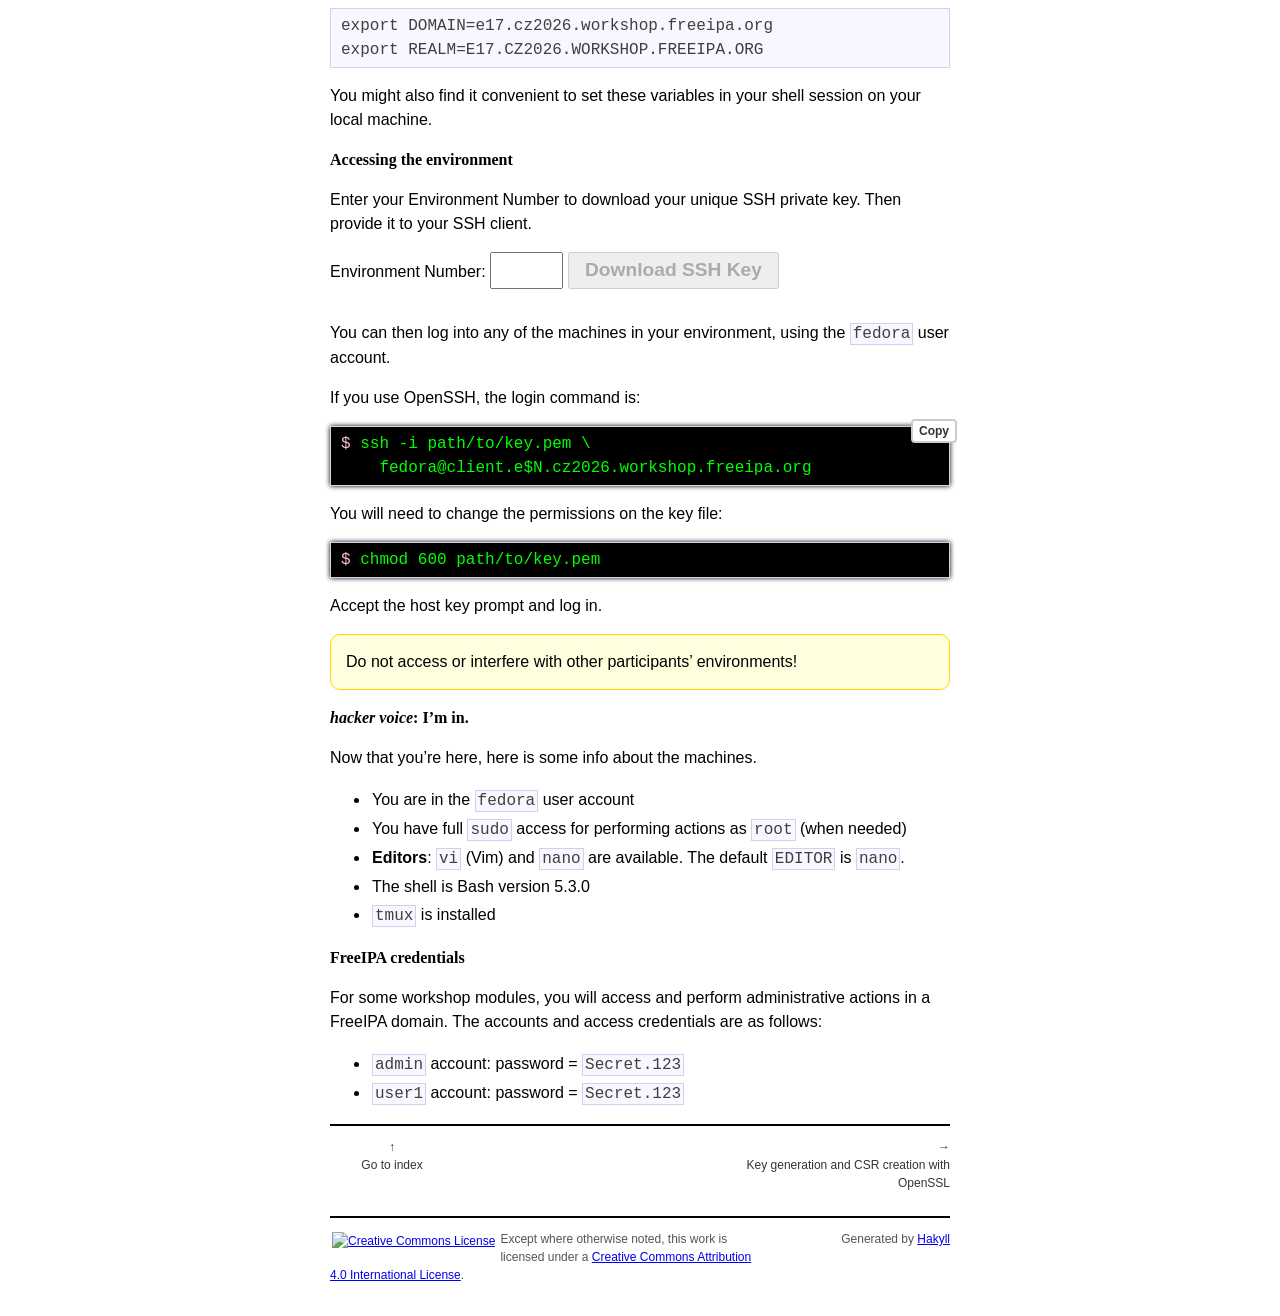
==== commit d2d2c162: "snapshot 26-06-18 09:37" ====
--- a/index.html
+++ b/index.html
@@ -28,7 +28,7 @@
 <li>Enterprise PKI for Linux / Unix environments (with FreeIPA)</li>
 </ul>
 <div class="note">
-<p>Please <a href="https://feedback-form.example.com/" target="_blank"><strong>give your feedback</strong></a>
+<p>Please <a href="https://forms.gle/nt3PyS6avy5bQAQAA" target="_blank"><strong>give your feedback</strong></a>
 at the end of the session!</p>
 </div>
 <h2 id="prerequisites">Prerequisites</h2>
@@ -88,11 +88,30 @@
 <p>You might also find it convenient to set these variables in your
 shell session on your local machine.</p>
 <h3 id="accessing-the-environment">Accessing the environment</h3>
-<p>The unique SSH private key you’ll use to access your environment is
-available at <a href="./keys" target="_blank"><code>keys/env$N.pem</code></a>
-Download it and provide it to your SSH client. Then you can log
-into any of the machines in your environment, using the <code>fedora</code>
-user account.</p>
+<p>Enter your Environment Number to download your unique SSH private
+key. Then provide it to your SSH client.</p>
+<div style="margin: 1em 0; display: flex; align-items: center; gap: 0.5em;">
+<p><label for="env-number">Environment Number:</label>
+<input type="text" inputmode="numeric" pattern="[0-9]*" id="env-number" style="width: 3em; font-size: 1.2em; padding: 0.3em; text-align: center;" oninput="var n=parseInt(this.value);document.getElementById('dl-key').disabled=!(n>=1&&n<=25)">
+<a id="dl-key-link" href="#">
+<button type="button" id="dl-key" disabled style="font-size: 1.2em; font-weight: bold; padding: 0.3em 0.8em;">Download SSH Key</button>
+</a></p>
+</div>
+<script>
+document.getElementById('env-number').addEventListener('input', function() {
+  var n = parseInt(this.value);
+  var link = document.getElementById('dl-key-link');
+  if (n >= 1 && n <= 25) {
+    link.href = './keys/env' + n + '.pem';
+    link.download = 'env' + n + '.pem';
+  } else {
+    link.href = '#';
+    link.removeAttribute('download');
+  }
+});
+</script>
+<p>You can then log into any of the machines in your environment, using
+the <code>fedora</code> user account.</p>
 <p>If you use OpenSSH, the login command is:</p>
 <pre class="command"><code>ssh -i path/to/key.pem \
     fedora@client.e$N.cz2026.workshop.freeipa.org</code></pre>
